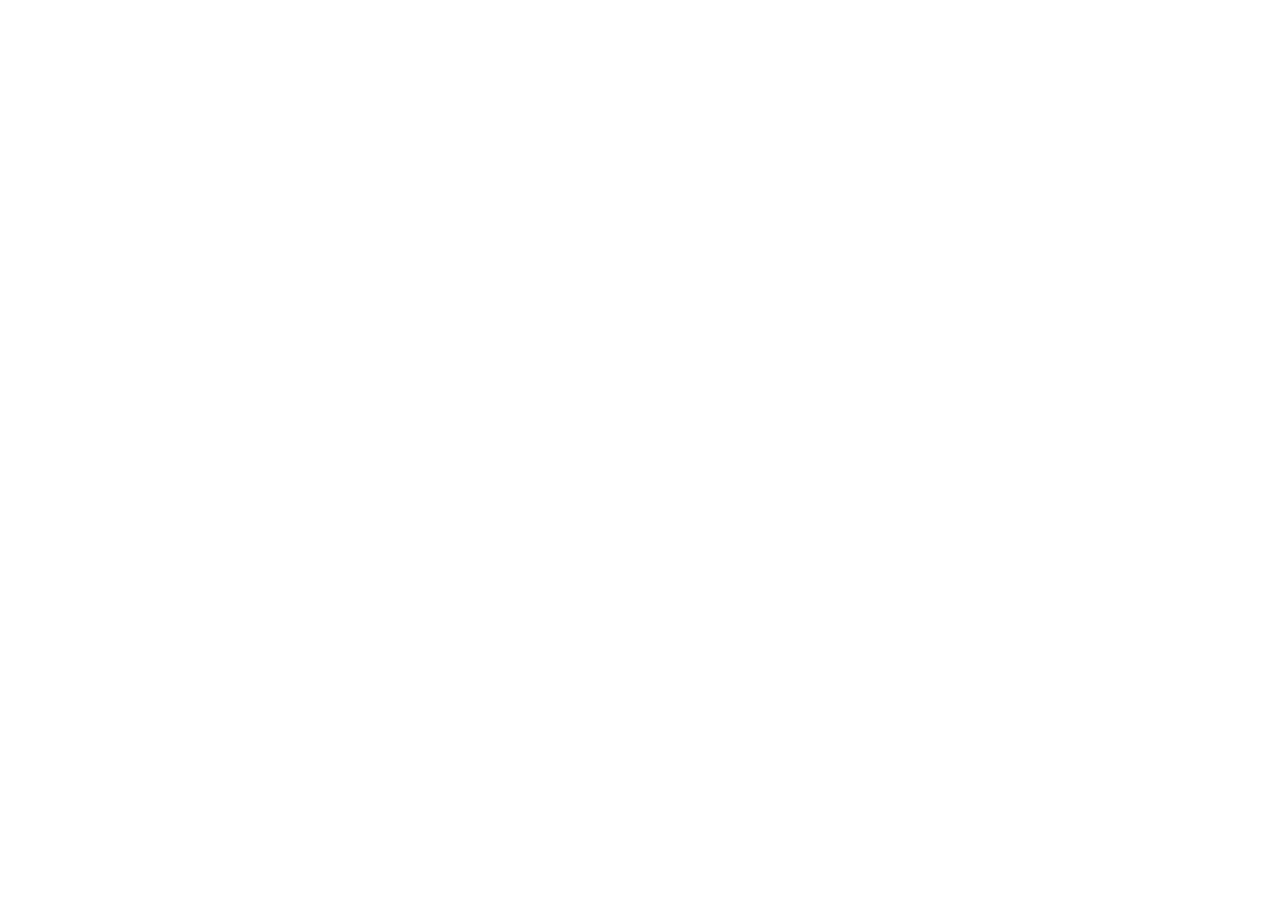
==== 02 frontend store/index.html @ bf434ce7 "fix: correccion de urls por cambio nombre proyectos" ====
<!DOCTYPE html>
<html lang="es">
<head>
    <meta charset="UTF-8">
    <meta name="viewport" content="width=device-width, initial-scale=1.0">
    <title>FrontEnd Store</title>
</head>
<body>
    
</body>
</html>
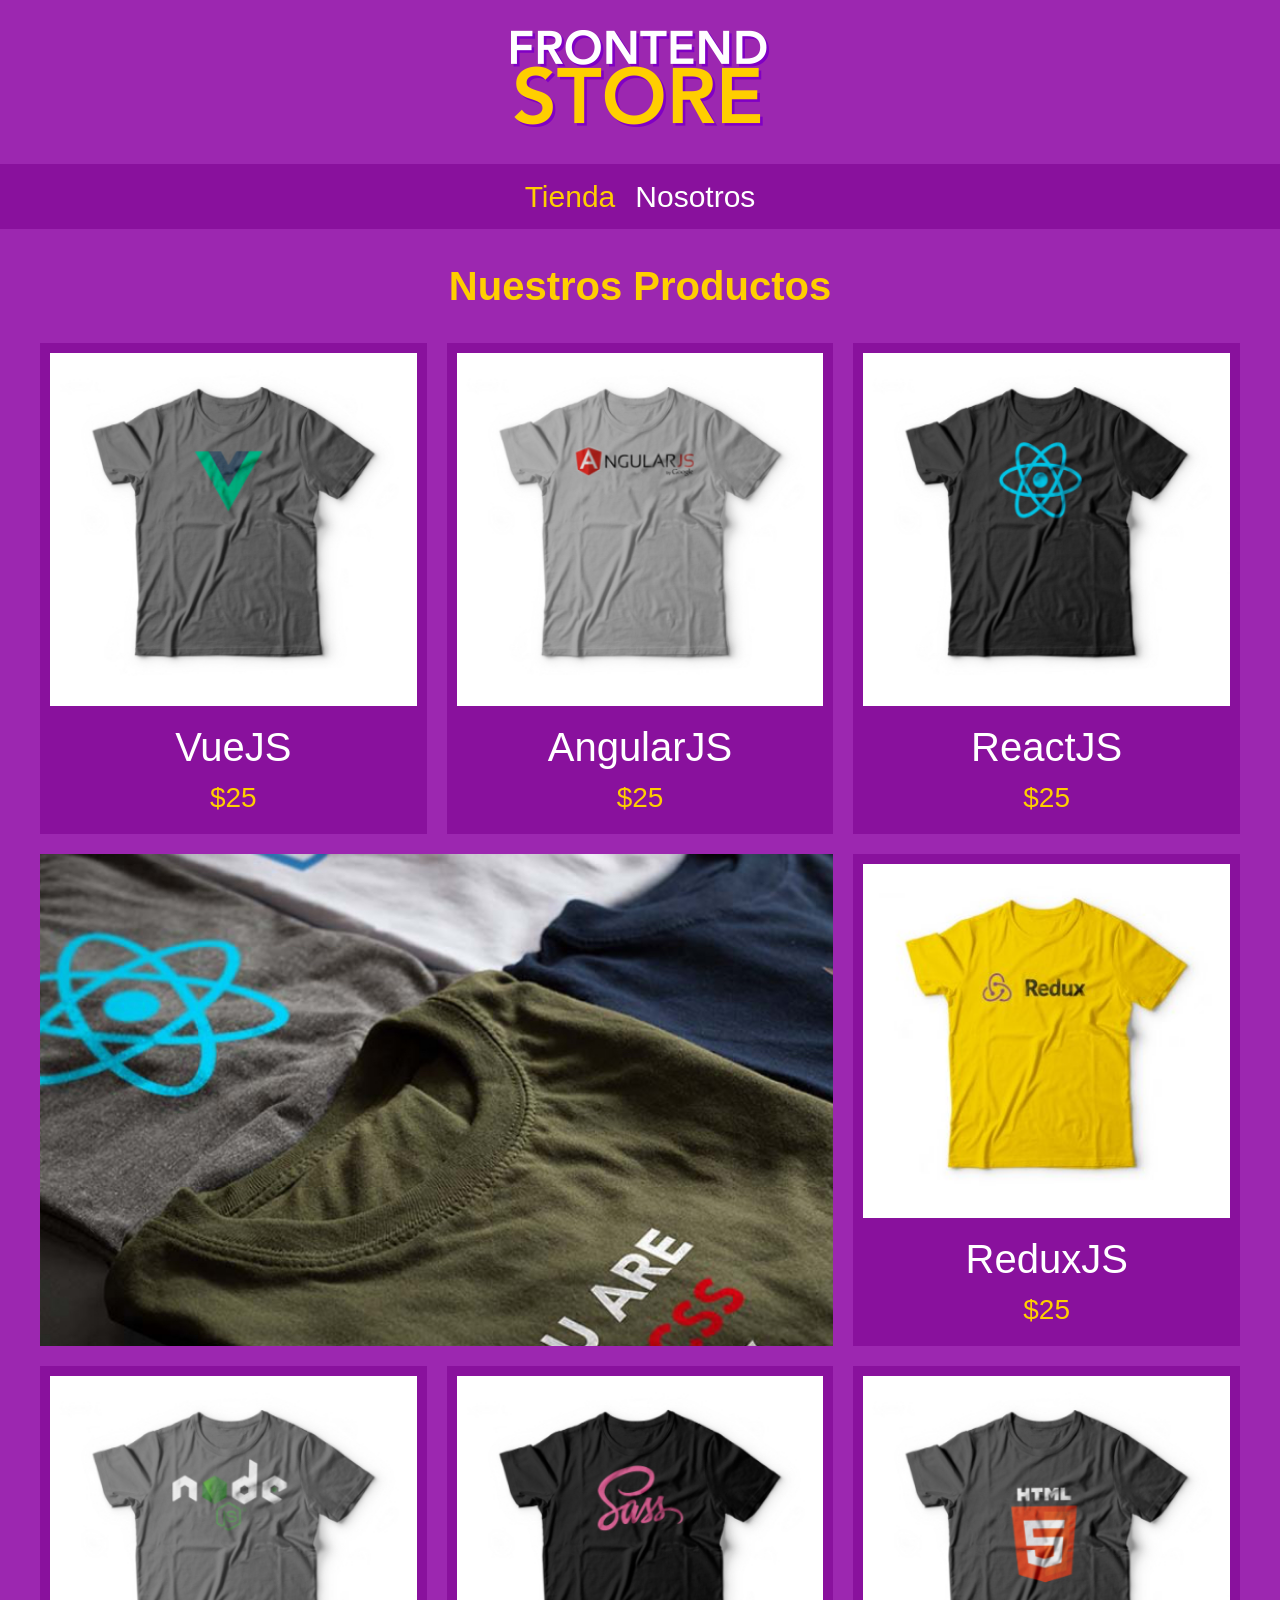
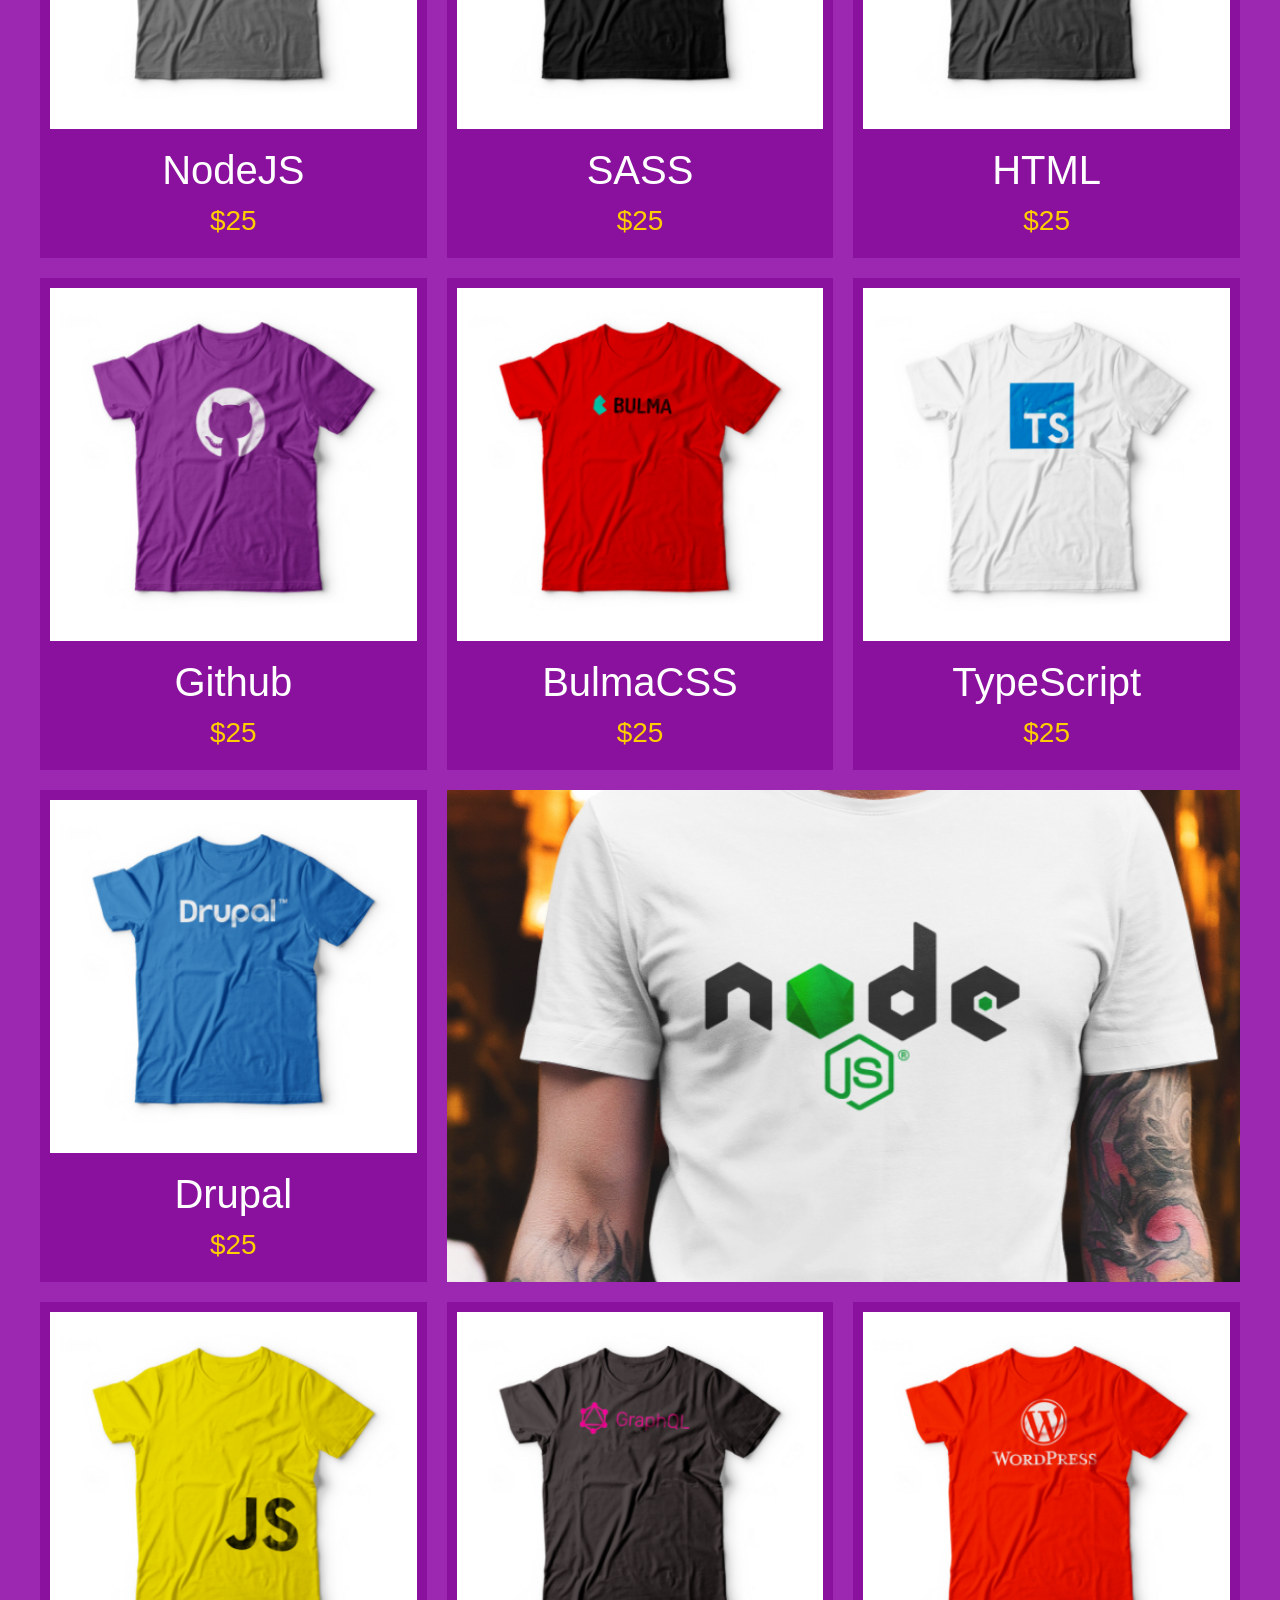
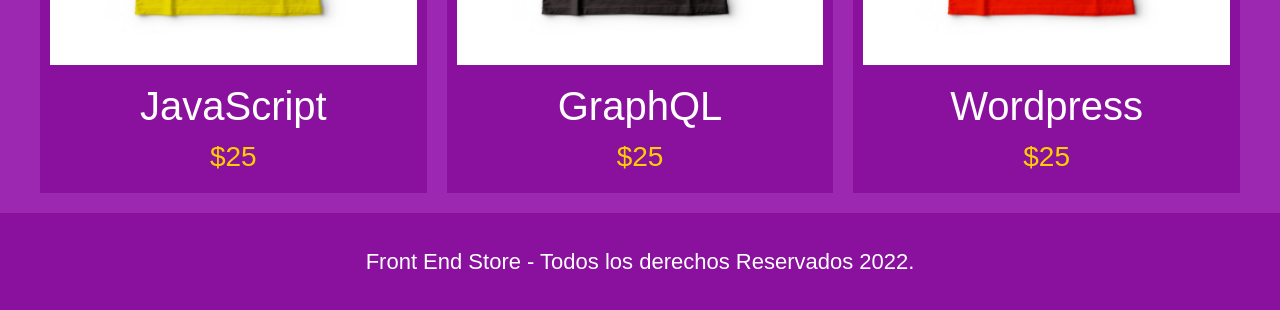
==== commit 4ad4b711: "feat: frontend store completado aplicando la metodologia BEM en CSS" ====
--- a/02 frontend store/index.html
+++ b/02 frontend store/index.html
@@ -4,8 +4,180 @@
     <meta charset="UTF-8">
     <meta name="viewport" content="width=device-width, initial-scale=1.0">
     <title>FrontEnd Store</title>
+    <link rel="stylesheet" href="css/normalize.css">
+    <link rel="preconnect" href="https://fonts.googleapis.com">
+    <link rel="preconnect" href="https://fonts.gstatic.com" crossorigin>
+    <link href="https://fonts.googleapis.com/css2?family=Mozilla+Text:wght@200..700&display=swap" rel="stylesheet">
+    <link rel="stylesheet" href="css/style.css">
 </head>
 <body>
-    
+
+    <header class="header">
+        <a href="index.html">
+            <img class="header__logo" src="img/logo.png" alt="Logotipo">
+        </a>
+    </header>
+
+    <nav class="navegacion">
+        <a class="navegacion__enlace navegacion__enlace--activo" href="index.html">Tienda</a>
+        <a class="navegacion__enlace" href="nosotros.html">Nosotros</a>
+
+    </nav>
+
+    <main class="contenedor">
+        <h1>Nuestros Productos</h1>
+
+        <div class="grid">
+
+            <div class="producto">
+                <a href="producto.html">
+                    <img class="produnto__imagen" src="img/1.jpg" alt="imagen camisa">
+                    <div class="producto__informacion">
+                        <p class="producto__nombre">VueJS</p>
+                        <p class="producto__precio">$25</p>
+                    </div>
+                </a>
+            </div> <!-- producto -->
+
+            <div class="producto">
+                <a href="producto.html">
+                    <img class="produnto__imagen" src="img/2.jpg" alt="imagen camisa">
+                    <div class="producto__informacion">
+                        <p class="producto__nombre">AngularJS</p>
+                        <p class="producto__precio">$25</p>
+                    </div>
+                </a>
+            </div> <!-- producto -->            
+            
+            <div class="producto">
+                <a href="producto.html">
+                    <img class="produnto__imagen" src="img/3.jpg" alt="imagen camisa">
+                    <div class="producto__informacion">
+                        <p class="producto__nombre">ReactJS</p>
+                        <p class="producto__precio">$25</p>
+                    </div>
+                </a>
+            </div> <!-- producto -->
+
+            <div class="producto">
+                <a href="producto.html">
+                    <img class="produnto__imagen" src="img/4.jpg" alt="imagen camisa">
+                    <div class="producto__informacion">
+                        <p class="producto__nombre">ReduxJS</p>
+                        <p class="producto__precio">$25</p>
+                    </div>
+                </a>
+            </div> <!-- producto -->
+
+            <div class="producto">
+                <a href="producto.html">
+                    <img class="produnto__imagen" src="img/5.jpg" alt="imagen camisa">
+                    <div class="producto__informacion">
+                        <p class="producto__nombre">NodeJS</p>
+                        <p class="producto__precio">$25</p>
+                    </div>
+                </a>
+            </div> <!-- producto -->
+            <div class="producto">
+                <a href="producto.html">
+                    <img class="produnto__imagen" src="img/6.jpg" alt="imagen camisa">
+                    <div class="producto__informacion">
+                        <p class="producto__nombre">SASS</p>
+                        <p class="producto__precio">$25</p>
+                    </div>
+                </a>
+            </div> <!-- producto -->
+            
+            <div class="producto">
+                <a href="producto.html">
+                    <img class="produnto__imagen" src="img/7.jpg" alt="imagen camisa">
+                    <div class="producto__informacion">
+                        <p class="producto__nombre">HTML</p>
+                        <p class="producto__precio">$25</p>
+                    </div>
+                </a>
+            </div> <!-- producto -->
+            
+            <div class="producto">
+                <a href="producto.html">
+                    <img class="produnto__imagen" src="img/8.jpg" alt="imagen camisa">
+                    <div class="producto__informacion">
+                        <p class="producto__nombre">Github</p>
+                        <p class="producto__precio">$25</p>
+                    </div>
+                </a>
+            </div> <!-- producto -->
+            
+            <div class="producto">
+                <a href="producto.html">
+                    <img class="produnto__imagen" src="img/9.jpg" alt="imagen camisa">
+                    <div class="producto__informacion">
+                        <p class="producto__nombre">BulmaCSS</p>
+                        <p class="producto__precio">$25</p>
+                    </div>
+                </a>
+            </div> <!-- producto -->
+            
+            <div class="producto">
+                <a href="producto.html">
+                    <img class="produnto__imagen" src="img/10.jpg" alt="imagen camisa">
+                    <div class="producto__informacion">
+                        <p class="producto__nombre">TypeScript</p>
+                        <p class="producto__precio">$25</p>
+                    </div>
+                </a>
+            </div> <!-- producto -->
+            
+            <div class="producto">
+                <a href="producto.html">
+                    <img class="produnto__imagen" src="img/11.jpg" alt="imagen camisa">
+                    <div class="producto__informacion">
+                        <p class="producto__nombre">Drupal</p>
+                        <p class="producto__precio">$25</p>
+                    </div>
+                </a>
+            </div> <!-- producto -->
+            
+            <div class="producto">
+                <a href="producto.html">
+                    <img class="produnto__imagen" src="img/12.jpg" alt="imagen camisa">
+                    <div class="producto__informacion">
+                        <p class="producto__nombre">JavaScript</p>
+                        <p class="producto__precio">$25</p>
+                    </div>
+                </a>
+            </div> <!-- producto -->
+            
+            <div class="producto">
+                <a href="producto.html">
+                    <img class="produnto__imagen" src="img/13.jpg" alt="imagen camisa">
+                    <div class="producto__informacion">
+                        <p class="producto__nombre">GraphQL</p>
+                        <p class="producto__precio">$25</p>
+                    </div>
+                </a>
+            </div> <!-- producto -->
+            
+            <div class="producto">
+                <a href="producto.html">
+                    <img class="produnto__imagen" src="img/14.jpg" alt="imagen camisa">
+                    <div class="producto__informacion">
+                        <p class="producto__nombre">Wordpress</p>
+                        <p class="producto__precio">$25</p>
+                    </div>
+                </a>
+            </div> <!-- producto -->
+
+            <div class="grafico grafico--camisas"></div>
+            <div class="grafico grafico--node"></div>
+            
+        </div>
+
+    </main>
+
+    <footer class="footer">
+        <p class="footer__texto">Front End Store - Todos los derechos Reservados 2022.</p>
+    </footer>
+
 </body>
 </html>
--- a/02 frontend store/css/style.css
+++ b/02 frontend store/css/style.css
@@ -0,0 +1,278 @@
+:root{
+    --primario: #9C27B0;
+    --primarioOscuro: #89119D;
+    --secundario: #FFCE00;
+    --secundarioOscuro: rgb(233, 187, 2);
+    --blanco: #FFFF;
+    --negro: #000000;
+
+    --fuentePrincipal: 'Mozilla Text', sans-serif;
+}
+
+html {
+    font-size: 62.5%;
+    box-sizing: border-box;
+}
+
+*, *:before, *:after {
+    box-sizing: inherit;
+}
+
+/* Globales */
+body {
+    background-color: var(--primario);
+    font-size: 1.6rem;
+    line-height: 1.5;
+}
+
+p {
+    font-size: 1.8rem;
+    font-family: Arial, Helvetica, sans-serif;
+    color: var(--blanco)
+}
+
+a {
+    text-decoration: none;
+}
+
+img {
+    width: 100%;
+}
+/* se eliminaron comentarion las demas etiquetas de otras img para no repetir la misma instruccion */
+
+.contenedor {
+    max-width: 120rem;
+    margin: 0 auto;
+}
+
+h1,h2,h3 {
+    text-align: center;
+    color: var(--secundario);
+    font-family: var(--fuentePrincipal);
+}
+
+h1{
+    font-size: 4rem;
+}
+
+h2{
+    font-size: 3.2rem;
+}
+
+h3{
+    font-size: 2.4rem;
+}
+
+/* Header */
+.header { 
+    display: flex;
+    justify-content: center;
+
+}
+
+.header__logo{
+    margin: 3rem 0;
+}
+
+/* Footer */
+.footer {
+    background-color: var(--primarioOscuro);
+    padding: 1rem;
+    margin-top: 2rem ;
+}
+
+.footer__texto {
+    font-family: var(--fuentePrincipal);
+    text-align: center;
+    font-size:  2.2rem;
+
+}
+
+
+/* navegacion */
+.navegacion {
+    background-color: var(--primarioOscuro);
+    padding: 1rem 0;
+    display: flex;
+    justify-content: center;
+    gap: 2rem;
+}
+.navegacion__enlace {
+    font-family: var(--fuentePrincipal);
+    color: var(--blanco);
+    font-size: 3rem;
+    /* margin-right: 2rem;  una muy antigua forma del gap y nos quedaria desvalanceado por lo que al ultimo elemento se le tendria que crear una excepcion para eliminar ese ragen y dejarlo simetrico*/
+}
+
+.navegacion__enlace--activo,
+.navegacion__enlace:hover {
+    color: var(--secundario);
+}
+
+/* Grid */
+
+.grid{
+    display: grid;
+    grid-template-columns: repeat(2, 1fr);
+    gap: 2rem
+}
+@media (min-width: 720px) {
+    .grid {
+        grid-template-columns: repeat(3, 1fr);
+    }
+}
+
+/* productos */
+.producto {
+    background-color: var(--primarioOscuro);
+    padding: 1rem;
+}
+
+/* .producto__imagen{
+    width: 100%
+} */
+
+.producto__nombre{
+    font-size: 4rem;
+}
+
+.producto__precio{
+    font-size: 2.8rem;
+    color: var(--secundario);
+}
+
+.producto__nombre, 
+.producto__precio {
+    font-family: var(--fuentePrincipal);
+    margin:  1rem 0;
+    text-align: center;
+    line-height: 1.2;
+}
+
+/* Graficos */
+.grafico {
+    min-height: 30rem;
+    background-repeat: no-repeat;
+    background-size: cover;
+    grid-column: 1/3; 
+    /* este grid colum se mete aqui ya que se aplicara en ambos graficos cuando la pantalla es menor a 720p*/ 
+}
+
+.grafico--camisas {
+    grid-row: 2/3;
+    background-image: url(../img/grafico1.jpg);
+}
+/* Se mide los grid colum y grid row en base a los vertices */
+
+
+.grafico--node {
+    background-image: url(../img/grafico2.jpg);
+    grid-row: 8/9;
+}
+
+@media (min-width: 710px) {    
+    .grafico--node {
+        grid-row: 5/6;
+        grid-column: 2/4;
+    }
+}
+
+/* Nosostros */
+.nosotros {
+    display: grid;
+    grid-template-rows: repeat(2, auto);
+}
+
+@media (min-width:720px) {
+    .nosotros {
+        grid-template-columns: repeat(2, 1fr);
+        column-gap: 2rem;
+
+    }
+}
+
+.nosotros__imagen {
+    grid-row: 1 / 2;
+    width: 100%;
+
+}
+
+@media (min-width: 720px) {
+    .nosotros__imagen {
+        grid-column: 2/3;
+    }
+    
+}
+
+/* Bloques */
+
+.bloques {
+    display: grid;
+    grid-template-columns: repeat(2, 1fr);
+    gap: 2rem;
+}
+
+@media (min-width: 720px) {
+    .bloques{
+        grid-template-columns: repeat(4, 1fr);
+
+    }
+}
+
+.bloque {
+    text-align: center;
+}
+
+/* .bloque__imagen {
+    width: 100%;
+} */
+
+.bloque__titulo {
+    margin: 0;
+}
+
+/* Pagina Producto */
+
+@media (min-width:720px) {
+    .camisa {
+        display: grid;
+        grid-template-columns: repeat(2, 1fr);
+        column-gap: 2rem;
+
+    }
+}
+
+.formulario {
+    display: grid;
+    grid-template-columns: repeat(2, 1fr);
+    gap: 2rem;
+}
+
+.formulario__campo {
+    border-color: var(--primarioOscuro);
+    border-width: 1rem;
+    border-style: solid;
+    /* border: 1rem solid var(--primarioOscuro) */
+    /* ambas opciones hacen lo mismo la segunda ahorra lineas de codigo */
+
+    background-color: transparent;
+    color: var(--blanco);
+    font-size: 2rem;
+    font-family: Arial, Helvetica, sans-serif;
+    padding: 1rem;
+    appearance: none;
+}
+
+.formulario__submit {
+    background-color: var(--secundario);
+    border: none;
+    font-size: 2rem;
+    font-family: var(--fuentePrincipal);
+    padding: 2rem;
+    transition: background-color .3s ease ;
+    grid-column: 1 / 3;
+}
+.formulario__submit:hover {
+    cursor: pointer;
+    background-color: var(--secundarioOscuro);
+}
